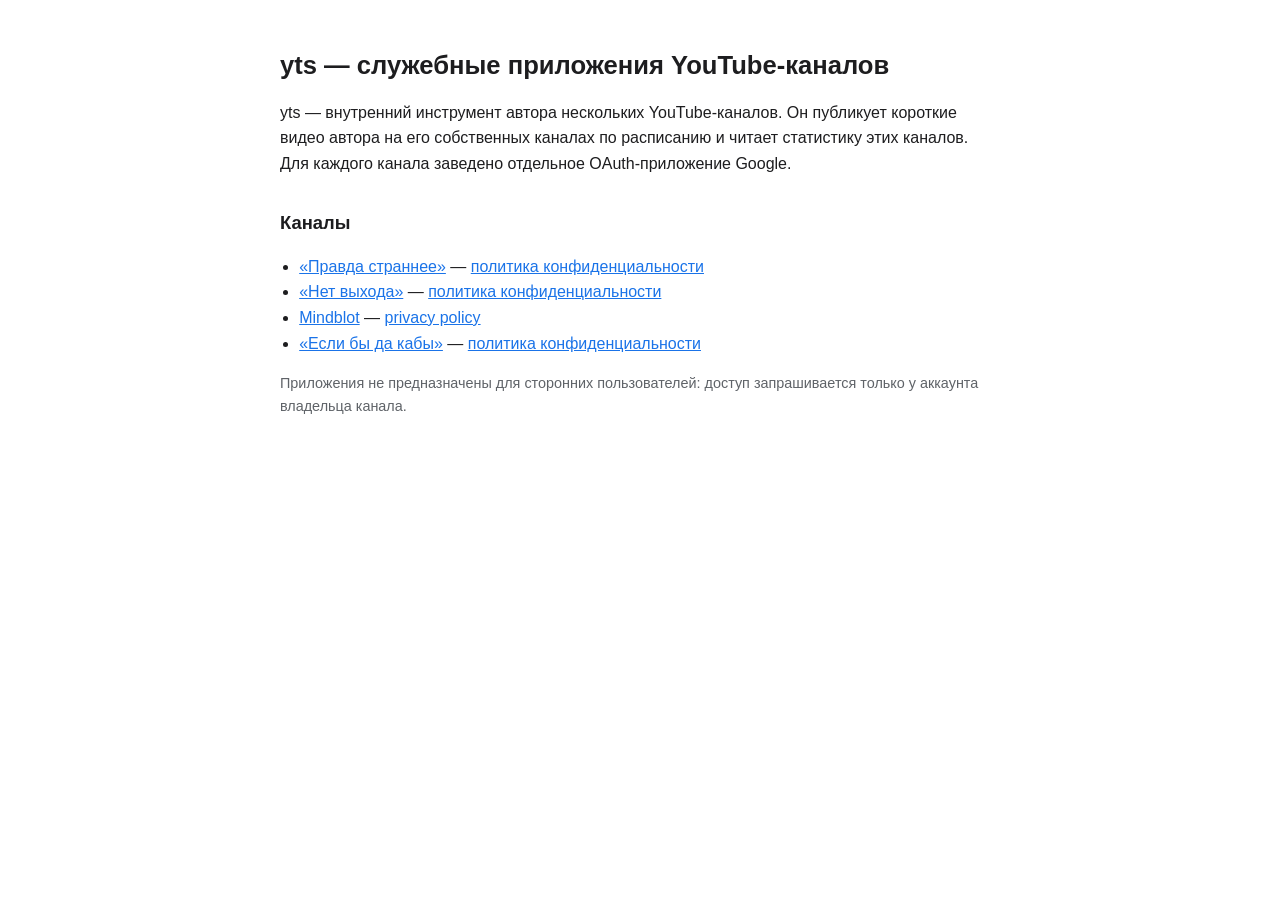
==== index.html @ 5bb8710b "docs: домашние страницы и политики конфиденциальности OAuth-приложений каналов yts Co-Authored-By: C" ====
<!doctype html>
<html lang="ru">
<head>
<meta charset="utf-8">
<meta name="viewport" content="width=device-width, initial-scale=1">
<title>yts — служебные приложения YouTube-каналов</title>
<link rel="stylesheet" href="style.css">
</head>
<body>
<main>
<h1>yts — служебные приложения YouTube-каналов</h1>
<p>yts — внутренний инструмент автора нескольких YouTube-каналов. Он публикует короткие видео автора на его собственных каналах по расписанию и читает статистику этих каналов. Для каждого канала заведено отдельное OAuth-приложение Google.</p>
<h2>Каналы</h2>
<ul>
<li><a href="pravda/">«Правда страннее»</a> — <a href="pravda/privacy.html">политика конфиденциальности</a></li>
<li><a href="net-vyhoda/">«Нет выхода»</a> — <a href="net-vyhoda/privacy.html">политика конфиденциальности</a></li>
<li><a href="mindblot/">Mindblot</a> — <a href="mindblot/privacy.html">privacy policy</a></li>
<li><a href="esli-by/">«Если бы да кабы»</a> — <a href="esli-by/privacy.html">политика конфиденциальности</a></li>
</ul>
<p class="muted">Приложения не предназначены для сторонних пользователей: доступ запрашивается только у аккаунта владельца канала.</p>
</main>
</body>
</html>
---- style.css ----
:root { color-scheme: light dark; --fg: #1d1d1f; --bg: #ffffff; --muted: #5f6368; --link: #1a73e8; }
@media (prefers-color-scheme: dark) { :root { --fg: #e8eaed; --bg: #202124; --muted: #9aa0a6; --link: #8ab4f8; } }
body { margin: 0; background: var(--bg); color: var(--fg); font: 16px/1.6 -apple-system, "Segoe UI", Roboto, Arial, sans-serif; }
main { max-width: 720px; margin: 0 auto; padding: 32px 16px 64px; }
h1 { font-size: 1.6rem; line-height: 1.3; }
h2 { font-size: 1.15rem; margin-top: 2rem; }
a { color: var(--link); }
.muted { color: var(--muted); font-size: 0.9rem; }
ul { padding-left: 1.2rem; }
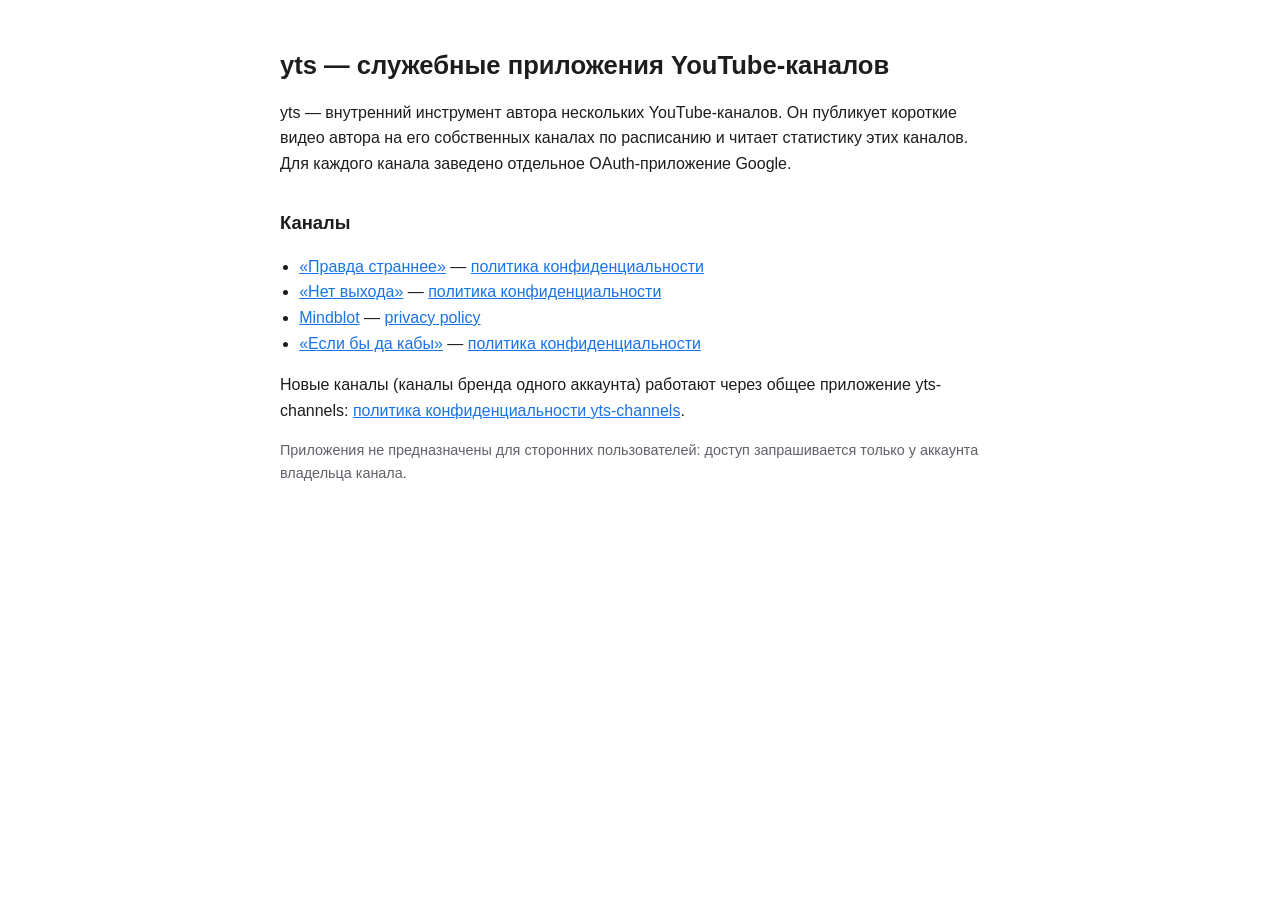
==== commit 51b07fee: "docs: политика конфиденциальности общего приложения yts-channels Co-Authored-By: Claude Opus 5.5 <no" ====
--- a/index.html
+++ b/index.html
@@ -17,6 +17,7 @@
 <li><a href="mindblot/">Mindblot</a> — <a href="mindblot/privacy.html">privacy policy</a></li>
 <li><a href="esli-by/">«Если бы да кабы»</a> — <a href="esli-by/privacy.html">политика конфиденциальности</a></li>
 </ul>
+<p>Новые каналы (каналы бренда одного аккаунта) работают через общее приложение yts-channels: <a href="privacy.html">политика конфиденциальности yts-channels</a>.</p>
 <p class="muted">Приложения не предназначены для сторонних пользователей: доступ запрашивается только у аккаунта владельца канала.</p>
 </main>
 </body>
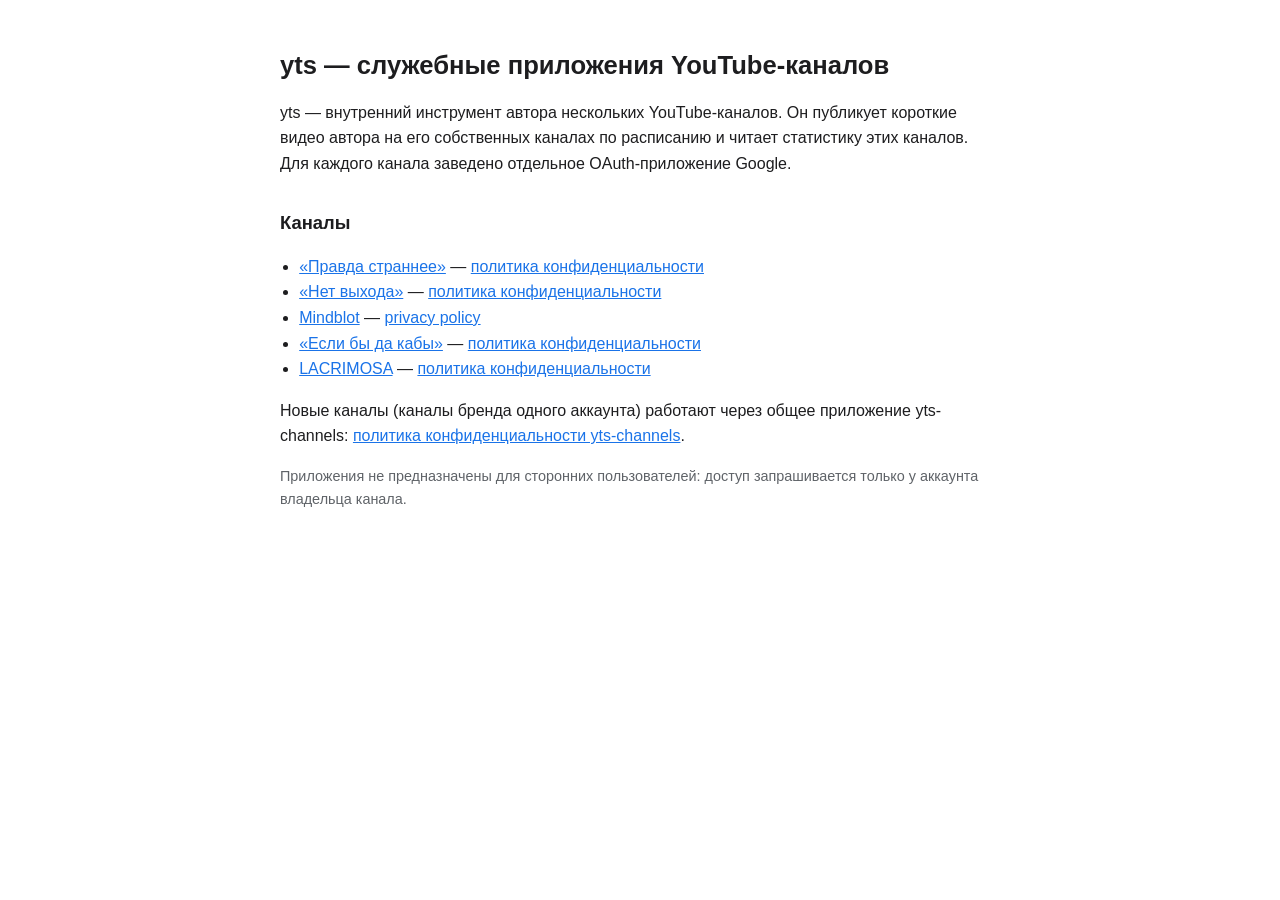
==== commit be29c9e7: "docs: страницы приложения yts-lacrimosa Co-Authored-By: Claude Opus 5.5 <noreply@anthropic.com>" ====
--- a/index.html
+++ b/index.html
@@ -16,6 +16,7 @@
 <li><a href="net-vyhoda/">«Нет выхода»</a> — <a href="net-vyhoda/privacy.html">политика конфиденциальности</a></li>
 <li><a href="mindblot/">Mindblot</a> — <a href="mindblot/privacy.html">privacy policy</a></li>
 <li><a href="esli-by/">«Если бы да кабы»</a> — <a href="esli-by/privacy.html">политика конфиденциальности</a></li>
+<li><a href="lacrimosa/">LACRIMOSA</a> — <a href="lacrimosa/privacy.html">политика конфиденциальности</a></li>
 </ul>
 <p>Новые каналы (каналы бренда одного аккаунта) работают через общее приложение yts-channels: <a href="privacy.html">политика конфиденциальности yts-channels</a>.</p>
 <p class="muted">Приложения не предназначены для сторонних пользователей: доступ запрашивается только у аккаунта владельца канала.</p>
